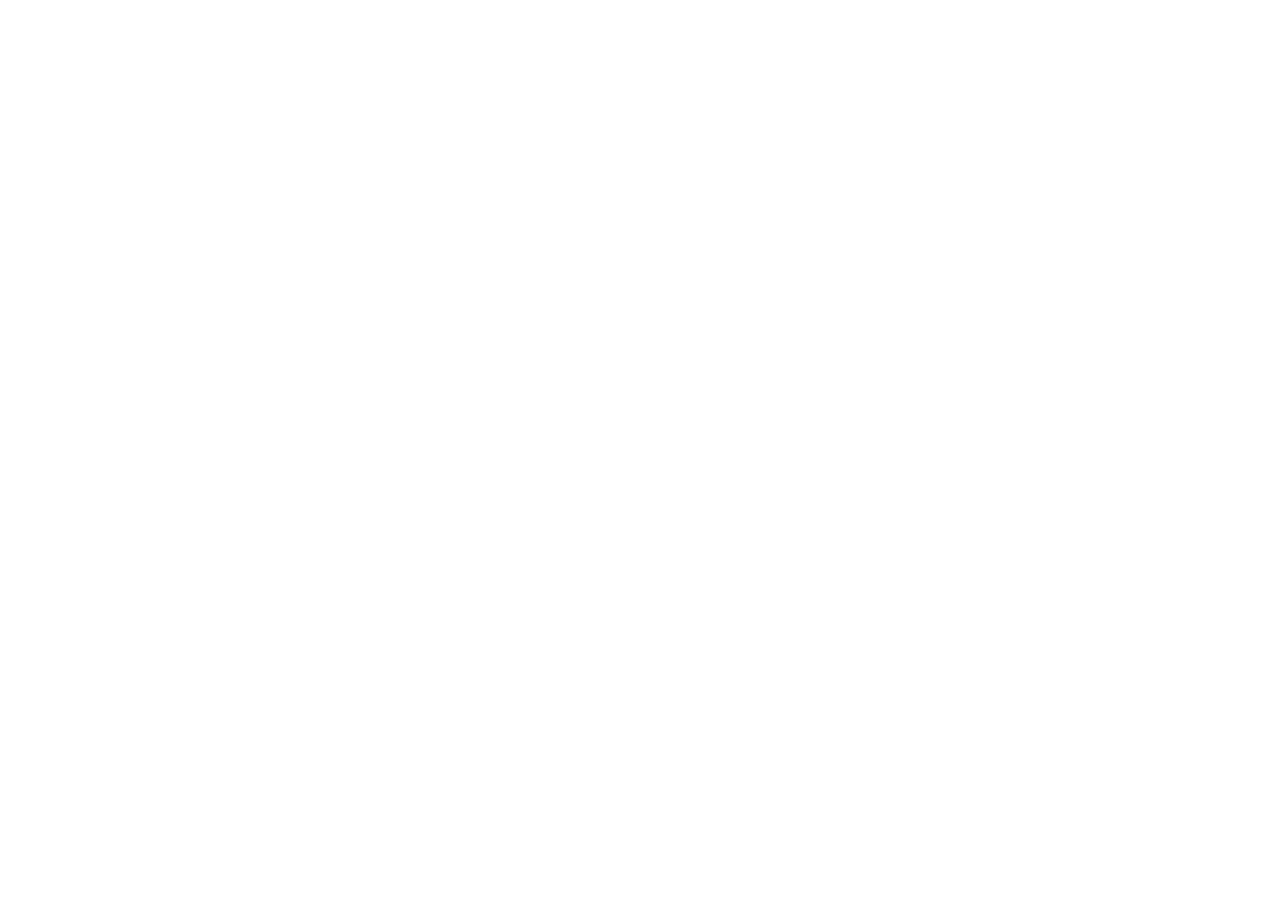
==== index.html @ 6668c189 "refactor" ====
<!doctype html>
<html>
  <head>
    <meta charset="utf-8" />
    <script>
      const routes = {
        "singular-reg": "/experiences/singular/register/",
      };

      const params = new URLSearchParams(window.location.search);
      const key = params.get("to");

      if (routes[key]) {
        window.location.replace(routes[key]);
      } else {
        document.body.innerHTML = "Not found";
      }
    </script>
  </head>
</html>
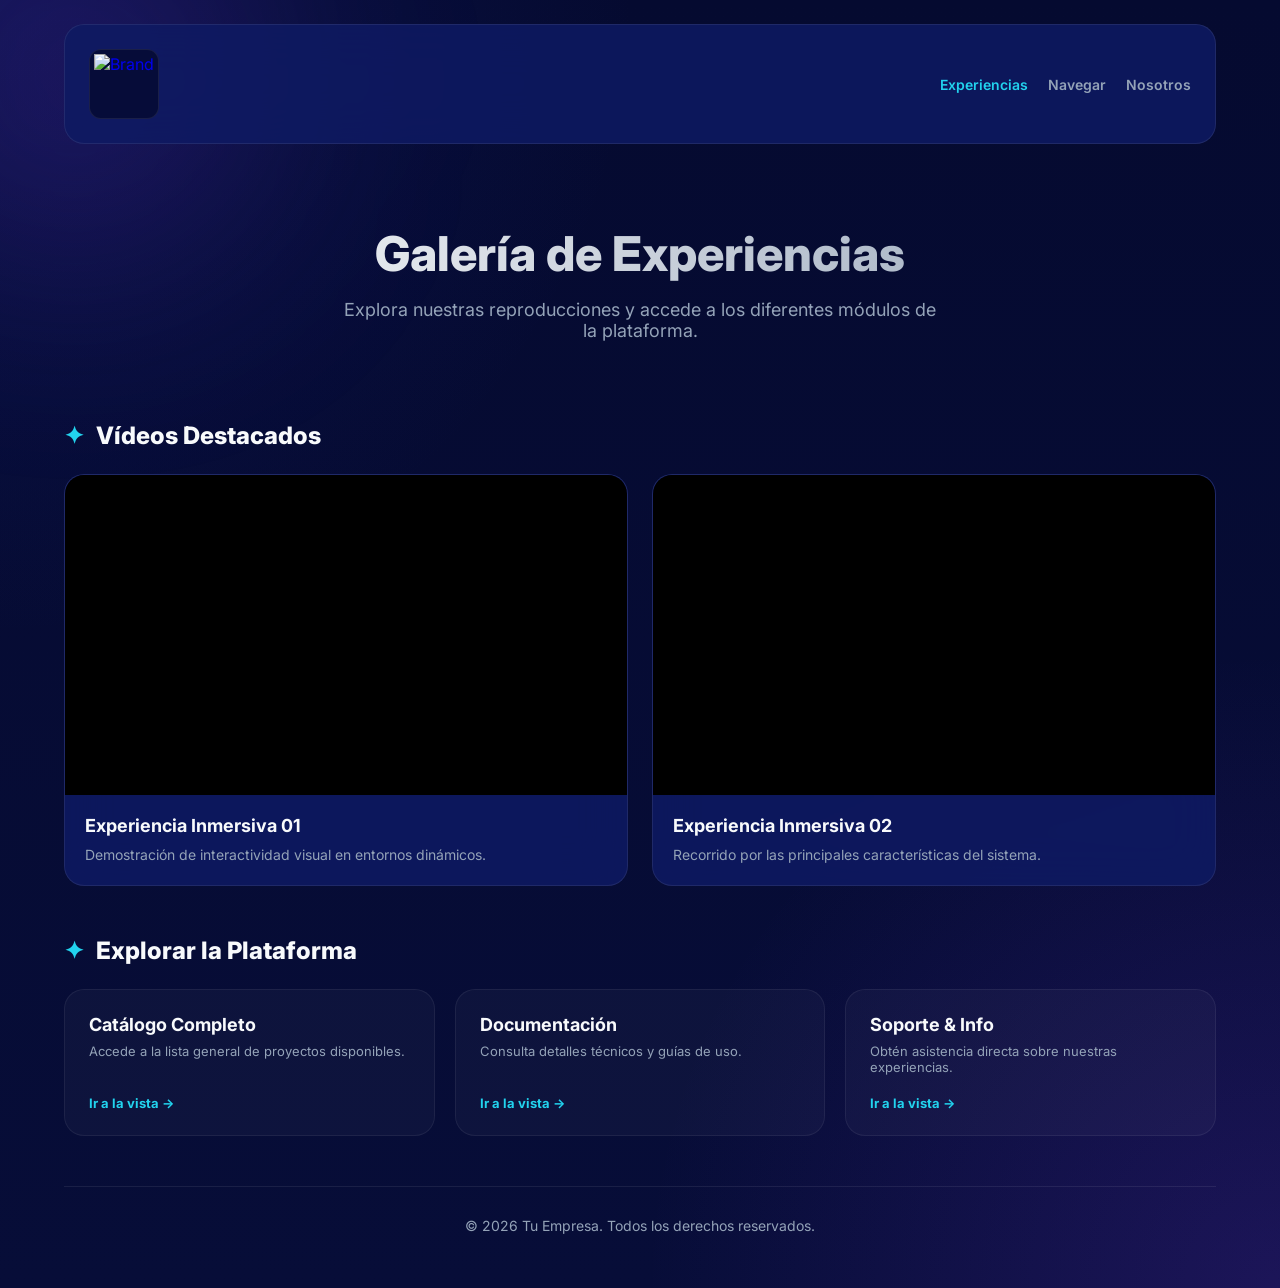
==== commit 288a586c: "add" ====
--- a/index.html
+++ b/index.html
@@ -1,20 +1,107 @@
-<!doctype html>
-<html>
-  <head>
-    <meta charset="utf-8" />
-    <script>
-      const routes = {
-        "singular-reg": "/experiences/singular/register/",
-      };
+<!DOCTYPE html>
+<html lang="es">
+<head>
+    <meta charset="UTF-8">
+    <meta name="viewport" content="width=device-width, initial-scale=1.0">
+    <title>Experiencias | Plataforma Digital</title>
+    <link rel="preconnect" href="https://fonts.googleapis.com">
+    <link rel="preconnect" href="https://fonts.gstatic.com" crossorigin>
+    <link href="https://fonts.googleapis.com/css2?family=Inter:wght@400;600;700;800&display=swap" rel="stylesheet">
+    <link rel="stylesheet" href="assets/styles/home.css">
+</head>
+<body>
 
-      const params = new URLSearchParams(window.location.search);
-      const key = params.get("to");
+    <div class="glow-bg"></div>
 
-      if (routes[key]) {
-        window.location.replace(routes[key]);
-      } else {
-        document.body.innerHTML = "Not found";
-      }
-    </script>
-  </head>
+    <div class="container">
+        
+        <!-- HEADER CON NAVEGACIÓN Y LOGO CUADRADO -->
+        <header class="navbar">
+            <a href="/assets/brand/Brand.svg" class="square-brand">
+                <img src="assets/brand/Brand.svg" alt="Brand">
+            </a>
+            <nav class="nav-links">
+                <a href="#galeria" class="nav-link active">Experiencias</a>
+                <a href="#vistas" class="nav-link">Navegar</a>
+                <a href="/nosotros" class="nav-link">Nosotros</a>
+            </nav>
+        </header>
+
+        <!-- HERO PRINCIPAL -->
+        <section class="hero">
+            <h1>Galería de Experiencias</h1>
+            <p>Explora nuestras reproducciones y accede a los diferentes módulos de la plataforma.</p>
+        </section>
+
+        <!-- GALERÍA DE VÍDEOS -->
+        <section id="galeria">
+            <h2 class="section-title"><span>✦</span> Vídeos Destacados</h2>
+            
+            <div class="video-gallery">
+                <!-- Video 1 -->
+                <article class="video-card">
+                    <div class="video-wrapper">
+                        <iframe src="https://www.youtube.com/embed/dQw4w9WgXcQ" title="Experiencia 1" allowfullscreen></iframe>
+                    </div>
+                    <div class="video-info">
+                        <h3>Experiencia Inmersiva 01</h3>
+                        <p>Demostración de interactividad visual en entornos dinámicos.</p>
+                    </div>
+                </article>
+
+                <!-- Video 2 -->
+                <article class="video-card">
+                    <div class="video-wrapper">
+                        <iframe src="https://www.youtube.com/embed/dQw4w9WgXcQ" title="Experiencia 2" allowfullscreen></iframe>
+                    </div>
+                    <div class="video-info">
+                        <h3>Experiencia Inmersiva 02</h3>
+                        <p>Recorrido por las principales características del sistema.</p>
+                    </div>
+                </article>
+            </div>
+        </section>
+
+        <!-- ACCESOS DIRECTOS A OTRAS VISTAS -->
+        <section id="vistas">
+            <h2 class="section-title"><span>✦</span> Explorar la Plataforma</h2>
+            
+            <div class="views-grid">
+                <!-- Enlace Vista 1 -->
+                <a href="/catalogo" class="view-card">
+                    <div>
+                        <h4>Catálogo Completo</h4>
+                        <p>Accede a la lista general de proyectos disponibles.</p>
+                    </div>
+                    <div class="view-link-btn">Ir a la vista &rarr;</div>
+                </a>
+
+                <!-- Enlace Vista 2 -->
+                <a href="/documentacion" class="view-card">
+                    <div>
+                        <h4>Documentación</h4>
+                        <p>Consulta detalles técnicos y guías de uso.</p>
+                    </div>
+                    <div class="view-link-btn">Ir a la vista &rarr;</div>
+                </a>
+
+                <!-- Enlace Vista 3 -->
+                <a href="/contacto" class="view-card">
+                    <div>
+                        <h4>Soporte & Info</h4>
+                        <p>Obtén asistencia directa sobre nuestras experiencias.</p>
+                    </div>
+                    <div class="view-link-btn">Ir a la vista &rarr;</div>
+                </a>
+            </div>
+        </section>
+
+        <!-- FOOTER -->
+        <footer class="footer">
+            <p>&copy; 2026 Tu Empresa. Todos los derechos reservados.</p>
+        </footer>
+
+    </div>
+
+</body>
 </html>
--- a/assets/styles/home.css
+++ b/assets/styles/home.css
@@ -0,0 +1,400 @@
+:root {
+    --bg: #050a30;
+    --bg-soft: #0b1248;
+    --card: rgba(15, 27, 99, 0.85);
+    --line: #23339b;
+
+    --primary: #7C3AED;
+    --primary-soft: #A855F7;
+
+    --cyan: #22D3EE;
+    --green: #4ADE80;
+
+    --text: #F8FAFC;
+    --muted: #94A3B8;
+}
+
+* {
+    margin: 0;
+    padding: 0;
+    box-sizing: border-box;
+}
+
+html {
+    scroll-behavior: smooth;
+}
+
+body {
+    font-family: 'Inter', sans-serif;
+    color: var(--text);
+    min-height: 100vh;
+    overflow-x: hidden;
+
+    background:
+        radial-gradient(
+            circle at top left,
+            rgba(36, 56, 184, 0.18) 0%,
+            transparent 35%
+        ),
+        radial-gradient(
+            circle at bottom right,
+            rgba(124, 58, 237, 0.18) 0%,
+            transparent 35%
+        ),
+        linear-gradient(
+            180deg,
+            #050a30 0%,
+            #070d38 100%
+        );
+}
+
+/* ==========================
+   LUZ DE FONDO
+========================== */
+
+.glow-bg {
+    position: fixed;
+    width: 350px;
+    height: 350px;
+    background: rgba(124, 58, 237, 0.2);
+    filter: blur(120px);
+    border-radius: 50%;
+    top: -100px;
+    left: -100px;
+    z-index: 0;
+    pointer-events: none;
+}
+
+/* ==========================
+   CONTENEDOR
+========================== */
+
+.container {
+    position: relative;
+    z-index: 1;
+    max-width: 1200px;
+    margin: 0 auto;
+    padding: 24px;
+}
+
+/* ==========================
+   HEADER / NAVBAR
+========================== */
+
+.navbar {
+    display: flex;
+    flex-direction: row;
+    align-items: center;
+    justify-content: space-between;
+
+    gap: 20px;
+    padding: 24px;
+
+    background: var(--card);
+    border: 1px solid rgba(255, 255, 255, 0.08);
+    border-radius: 20px;
+
+    backdrop-filter: blur(24px);
+    margin-bottom: 40px;
+}
+
+/* ==========================
+   BRAND CUADRADO
+========================== */
+
+.square-brand {
+    width: 70px;
+    height: 70px;
+    margin: 0;
+
+    border-radius: 12px;
+    background: #050a30cc;
+
+    display: flex;
+    align-items: center;
+    justify-content: center;
+
+    overflow: hidden;
+    border: 1px solid rgba(255, 255, 255, 0.08);
+
+    flex-shrink: 0;
+    text-decoration: none;
+}
+
+.square-brand img {
+    width: 100%;
+    height: 100%;
+    object-fit: contain;
+    padding: 4px;
+    display: block;
+}
+
+/* ==========================
+   NAV LINKS
+========================== */
+
+.nav-links {
+    display: flex;
+    align-items: center;
+    justify-content: flex-end;
+    gap: 20px;
+}
+
+.nav-link {
+    color: var(--muted);
+    text-decoration: none;
+    font-weight: 600;
+    font-size: 14px;
+    transition: color 0.2s;
+}
+
+.nav-link:hover,
+.nav-link.active {
+    color: var(--cyan);
+}
+
+/* ==========================
+   HERO MINI
+========================== */
+
+.hero {
+    text-align: center;
+    padding: 40px 20px;
+    margin-bottom: 40px;
+}
+
+.hero h1 {
+    font-size: 48px;
+    font-weight: 800;
+    margin-bottom: 16px;
+
+    background: linear-gradient(
+        90deg,
+        #fff,
+        var(--muted)
+    );
+
+    -webkit-background-clip: text;
+    -webkit-text-fill-color: transparent;
+}
+
+.hero p {
+    color: var(--muted);
+    font-size: 18px;
+    max-width: 600px;
+    margin: 0 auto;
+}
+
+/* ==========================
+   GALERÍA DE VÍDEOS
+========================== */
+
+.section-title {
+    font-size: 24px;
+    font-weight: 800;
+    margin-bottom: 24px;
+
+    display: flex;
+    align-items: center;
+    gap: 12px;
+}
+
+.section-title span {
+    color: var(--cyan);
+}
+
+.video-gallery {
+    display: grid;
+    grid-template-columns: repeat(auto-fit, minmax(320px, 1fr));
+    gap: 24px;
+    margin-bottom: 50px;
+}
+
+.video-card {
+    background: var(--card);
+    border: 1px solid rgba(255, 255, 255, 0.08);
+    border-radius: 20px;
+
+    overflow: hidden;
+    backdrop-filter: blur(24px);
+
+    transition:
+        transform 0.3s ease,
+        border-color 0.3s ease;
+}
+
+.video-card:hover {
+    transform: translateY(-5px);
+    border-color: rgba(34, 211, 238, 0.4);
+}
+
+.video-wrapper {
+    position: relative;
+    width: 100%;
+    aspect-ratio: 16 / 9;
+    background: #000;
+}
+
+.video-wrapper iframe {
+    width: 100%;
+    height: 100%;
+    border: none;
+}
+
+.video-info {
+    padding: 20px;
+}
+
+.video-info h3 {
+    font-size: 18px;
+    font-weight: 700;
+    margin-bottom: 8px;
+}
+
+.video-info p {
+    color: var(--muted);
+    font-size: 14px;
+    line-height: 1.5;
+}
+
+/* ==========================
+   ACCESOS A OTRAS VISTAS
+========================== */
+
+.views-grid {
+    display: grid;
+    grid-template-columns: repeat(auto-fit, minmax(250px, 1fr));
+    gap: 20px;
+    margin-bottom: 50px;
+}
+
+.view-card {
+    background: #ffffff08;
+    border: 1px solid #ffffff10;
+    border-radius: 20px;
+    padding: 24px;
+
+    text-decoration: none;
+    color: var(--text);
+
+    transition: all 0.25s ease;
+    display: flex;
+    flex-direction: column;
+    justify-content: space-between;
+}
+
+.view-card:hover {
+    background: #ffffff12;
+    border-color: var(--primary-soft);
+    transform: translateY(-3px);
+}
+
+.view-card h4 {
+    font-size: 18px;
+    margin-bottom: 8px;
+    color: var(--text);
+}
+
+.view-card p {
+    color: var(--muted);
+    font-size: 13px;
+    margin-bottom: 20px;
+}
+
+.view-link-btn {
+    font-size: 13px;
+    font-weight: 700;
+    color: var(--cyan);
+
+    display: flex;
+    align-items: center;
+    gap: 6px;
+}
+
+/* ==========================
+   FOOTER
+========================== */
+
+.footer {
+    text-align: center;
+    padding: 30px 0;
+    border-top: 1px solid rgba(255, 255, 255, 0.08);
+    color: var(--muted);
+    font-size: 14px;
+}
+
+/* ==========================
+   RESPONSIVO
+========================== */
+
+@media (max-width: 768px) {
+    .container {
+        padding: 16px;
+    }
+
+    .navbar {
+        flex-direction: column;
+        align-items: center;
+        padding: 20px;
+        gap: 18px;
+    }
+
+    .square-brand {
+        width: 70px;
+        height: 70px;
+        margin: 0 auto;
+    }
+
+    .nav-links {
+        width: 100%;
+        justify-content: center;
+        gap: 16px;
+    }
+
+    .nav-link {
+        font-size: 13px;
+    }
+
+    .hero {
+        padding: 30px 16px;
+    }
+
+    .hero h1 {
+        font-size: 32px;
+    }
+
+    .hero p {
+        font-size: 16px;
+    }
+
+    .video-gallery {
+        grid-template-columns: 1fr;
+    }
+}
+
+@media (max-width: 480px) {
+    .navbar {
+        padding: 18px 12px;
+    }
+
+    .square-brand {
+        width: 64px;
+        height: 64px;
+    }
+
+    .nav-links {
+        gap: 12px;
+    }
+
+    .nav-link {
+        font-size: 12px;
+    }
+
+    .hero h1 {
+        font-size: 28px;
+    }
+
+    .hero p {
+        font-size: 15px;
+    }
+}
